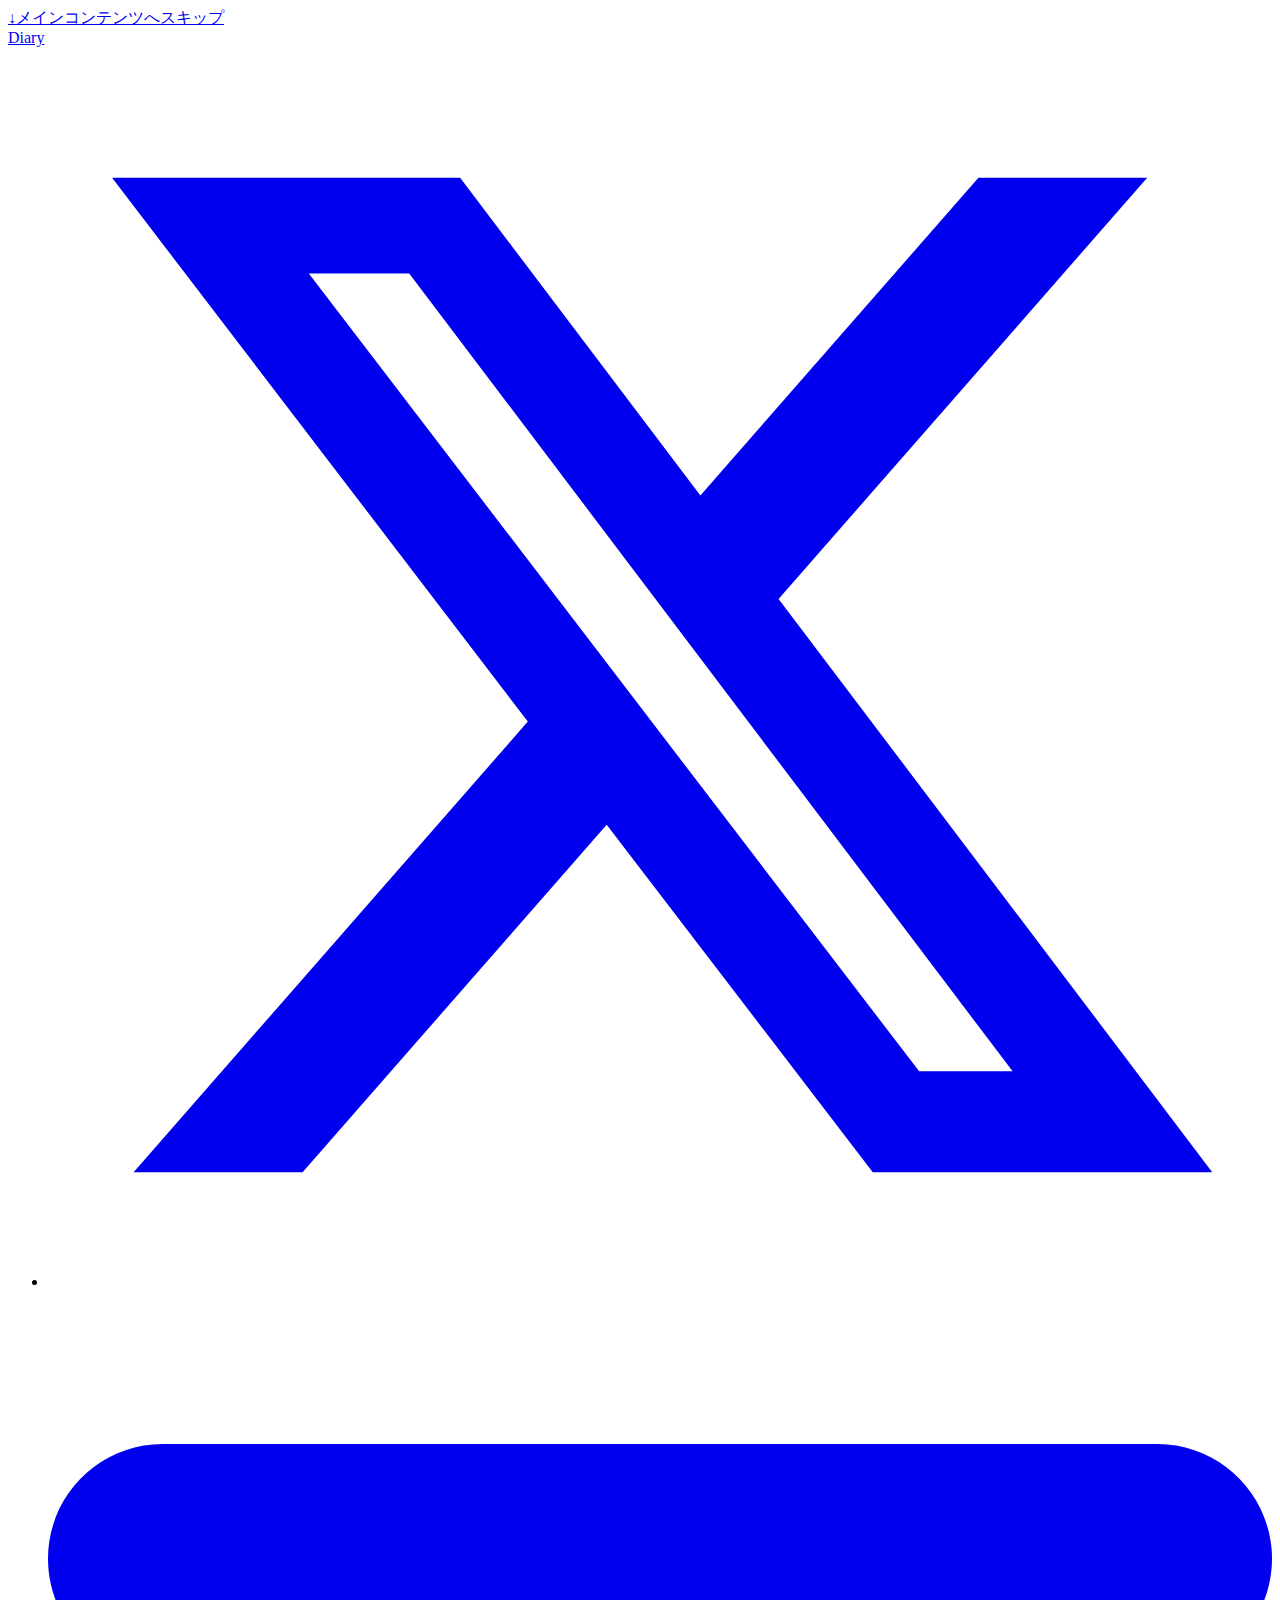
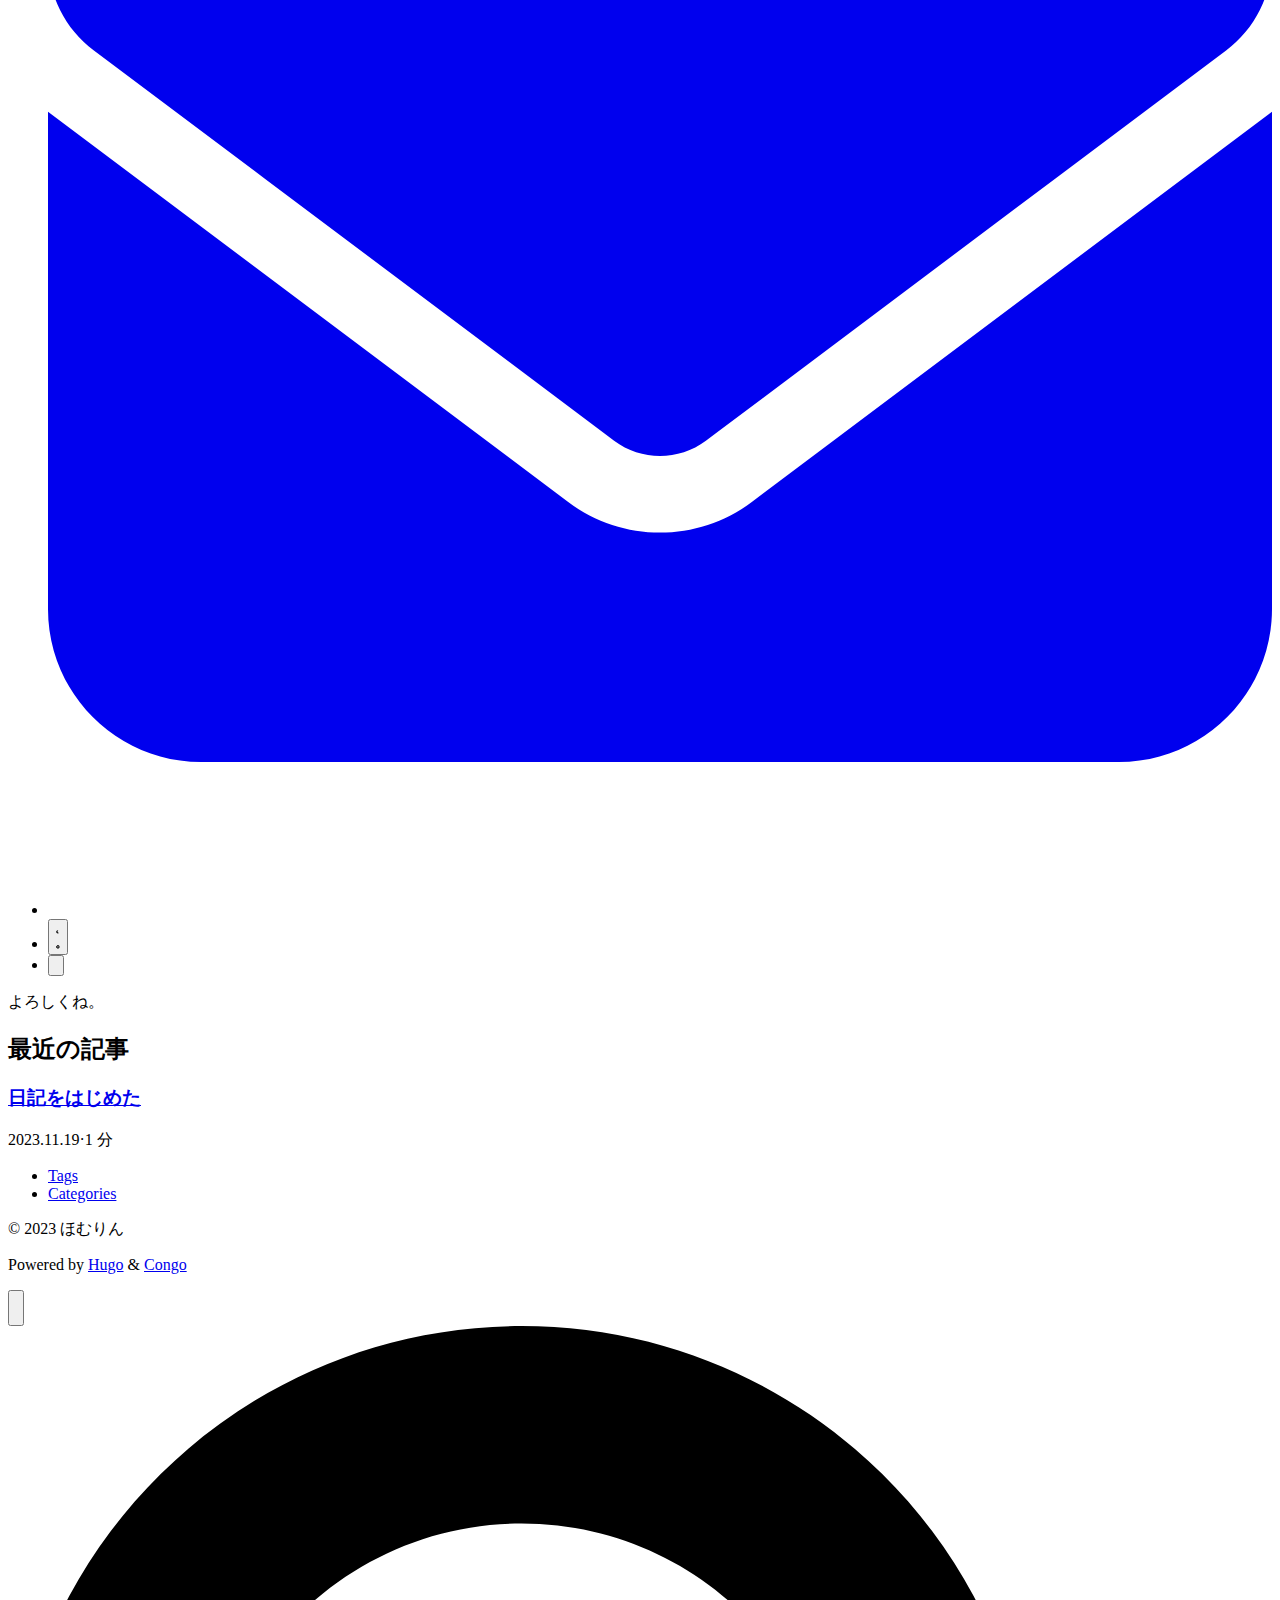
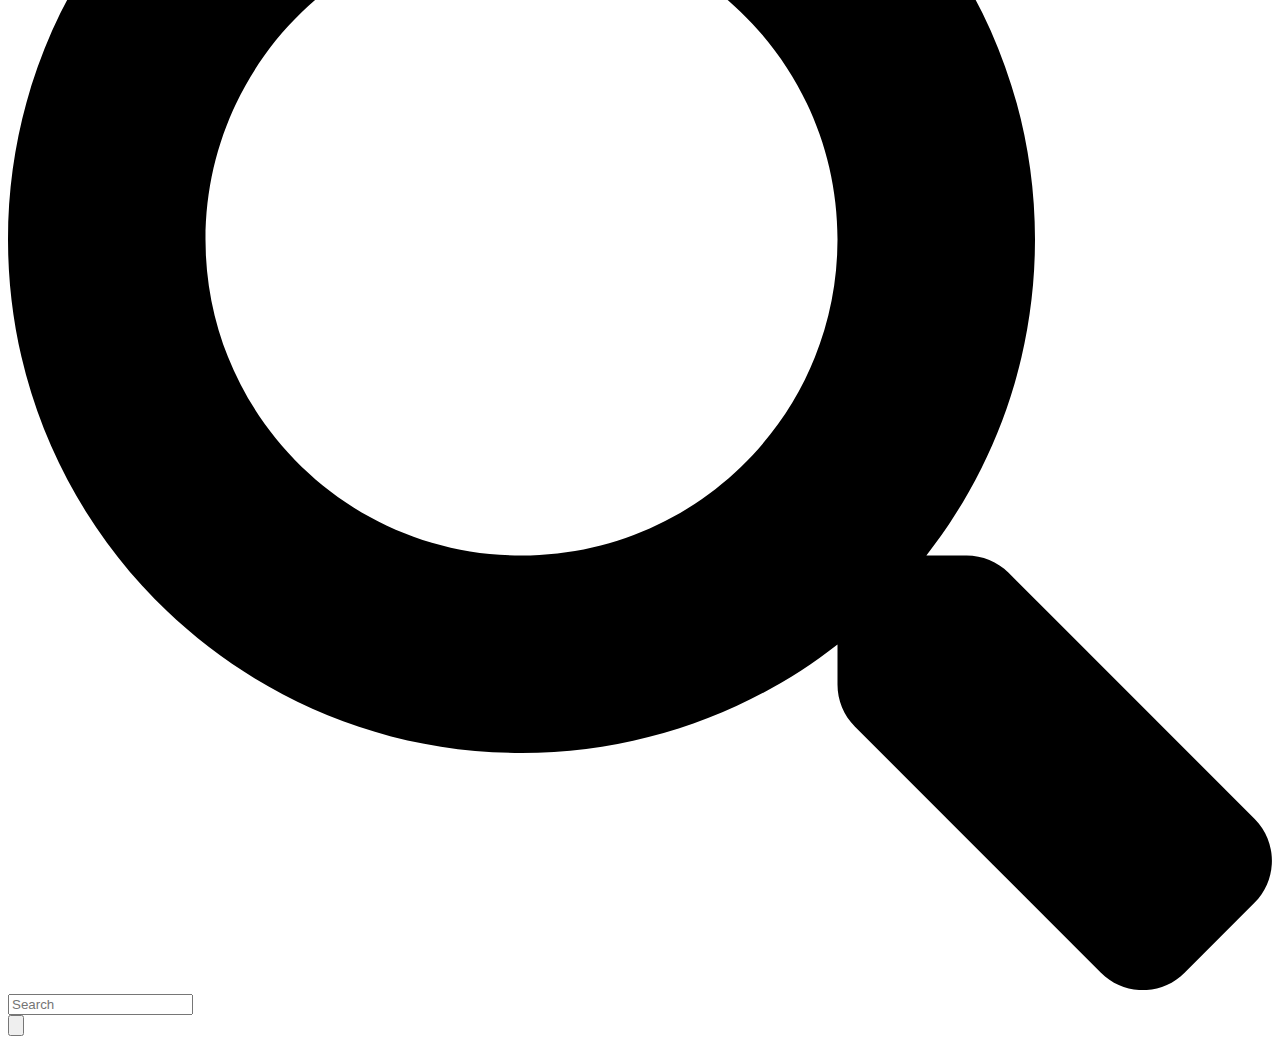
==== docs/index.html @ 69247947 "update author links" ====
<!DOCTYPE html>
<html
  lang="ja"
  dir="ltr"
  class="scroll-smooth"
  data-default-appearance="light"
  data-auto-appearance="true"
><head>
	<meta name="generator" content="Hugo 0.120.4">
  <meta charset="utf-8" />
  <meta name="viewport" content="width=device-width, initial-scale=1.0" />
  <meta name="theme-color" content="rgb(255,255,255)" />
  
  <title>Diary</title>
    <meta name="title" content="Diary" />
  
  
  
  
  
  <script
    type="text/javascript"
    src="/js/appearance.min.022d0ebc3b46a335eb1c7ef79b7f2de143d7cd5156d433638592ef1ce5f8554e.js"
    integrity="sha256-Ai0OvDtGozXrHH73m38t4UPXzVFW1DNjhZLvHOX4VU4="
  ></script>
  
  
  
  
  
  
  
  
  <link
    type="text/css"
    rel="stylesheet"
    href="/css/main.bundle.min.0c0678e4d18104a086cda8d59f40f323ef2ad777751844891d467bbf9f60a9da.css"
    integrity="sha256-DAZ45NGBBKCGzajVn0DzI&#43;8q13d1GESJHUZ7v59gqdo="
  />
  
    
    
    
  
  
  
  
    
    <script
      defer
      type="text/javascript"
      id="script-bundle"
      src="/js/main.bundle.min.584bbad802c9a2b9301e29557fa688dc72062b2386b655a7a19c02c3a1d36248.js"
      integrity="sha256-WEu62ALJorkwHilVf6aI3HIGKyOGtlWnoZwCw6HTYkg="
      data-copy="コピー"
      data-copied="コピーしました"
    ></script>
  
  
  <meta
    name="description"
    content="
      
        My awesome website
      
    "
  />
  
  
  
  <link rel="canonical" href="https://diary.t98.info/" />
  <link rel="alternate" type="application/rss+xml" href="/index.xml" title="Diary" />
  <link rel="alternate" type="application/json" href="/index.json" title="Diary" />
  
  
    <link rel="apple-touch-icon" sizes="180x180" href="/apple-touch-icon.png" />
    <link rel="icon" type="image/png" sizes="32x32" href="/favicon-32x32.png" />
    <link rel="icon" type="image/png" sizes="16x16" href="/favicon-16x16.png" />
    <link rel="manifest" href="/site.webmanifest" />
  
  
  
  
  
  
  
  <meta property="og:title" content="" />
<meta property="og:description" content="My awesome website" />
<meta property="og:type" content="website" />
<meta property="og:url" content="https://diary.t98.info/" />


  <meta name="twitter:card" content="summary"/>
<meta name="twitter:title" content=""/>
<meta name="twitter:description" content="My awesome website"/>

  
  <script type="application/ld+json">
  {
    "@context": "https://schema.org",
    "@type": "WebSite",
    "@id": "https:\/\/diary.t98.info\/",
    "name": "Diary",
    "description": "My awesome website",
    "inLanguage": "ja",
    "url": "https:\/\/diary.t98.info\/",
    
    "publisher" : {
      "@type": "Person",
      "name": "ほむりん"
    }
  }
  </script>


  
  <meta name="author" content="ほむりん" />
  
    
      <link href="https://amzn.to/49LKMXF" rel="me" />
    
      <link href="https://instagram.com/98tml" rel="me" />
    
      <link href="https://x.com/98tml" rel="me" />
    
      <link href="https://www.youtube.com/@98tml" rel="me" />
    
  
  
  






  
  
  
  
  

  
  
</head>
<body
    class="flex flex-col h-screen px-6 m-auto text-lg leading-7 max-w-7xl bg-neutral text-neutral-900 dark:bg-neutral-800 dark:text-neutral sm:px-14 md:px-24 lg:px-32"
  >
    <div id="the-top" class="absolute flex self-center">
      <a
        class="px-3 py-1 text-sm -translate-y-8 rounded-b-lg bg-primary-200 focus:translate-y-0 dark:bg-neutral-600"
        href="#main-content"
        ><span class="font-bold pe-2 text-primary-600 dark:text-primary-400">&darr;</span
        >メインコンテンツへスキップ</a
      >
    </div>
    
    
      <header class="py-6 font-semibold text-neutral-900 dark:text-neutral print:hidden sm:py-10">
  <nav class="flex items-start justify-between sm:items-center">
    
    <div class="flex flex-row items-center">
      
  <a
    class="decoration-primary-500 hover:underline hover:decoration-2 hover:underline-offset-2"
    rel="me"
    href="/"
    >Diary</a
  >

    </div>
    
    
      <ul class="flex flex-col list-none text-end sm:flex-row">
        
          
            
            <li class="group mb-1 sm:mb-0 sm:me-7 sm:last:me-0.5">
              
                <a
                  href="https://x.com/98tml"
                  title=""
                  target="_blank"
                  >
                    <span
                      class="transition-colors group-dark:hover:text-primary-400 group-hover:text-primary-600"
                    ><span class="relative inline-block align-text-bottom px-1 icon"><svg xmlns="http://www.w3.org/2000/svg" viewBox="0 0 512 512"><path fill="currentColor" d="M389.2 48h70.6L305.6 224.2 487 464H345L233.7 318.6 106.5 464H35.8L200.7 275.5 26.8 48H172.4L272.9 180.9 389.2 48zM364.4 421.8h39.1L151.1 88h-42L364.4 421.8z"/></svg>
</span></span></a
                >
              
            </li>
          
            
            <li class="group mb-1 sm:mb-0 sm:me-7 sm:last:me-0.5">
              
                <a
                  href="https://t98.info/contact/"
                  title=""
                  target="_blank"
                  >
                    <span
                      class="transition-colors group-dark:hover:text-primary-400 group-hover:text-primary-600"
                    ><span class="relative inline-block align-text-bottom px-1 icon"><svg xmlns="http://www.w3.org/2000/svg" viewBox="0 0 512 512"><!--! Font Awesome Pro 6.4.2 by @fontawesome - https://fontawesome.com License - https://fontawesome.com/license (Commercial License) Copyright 2023 Fonticons, Inc. --><path fill="currentColor" d="M48 64C21.5 64 0 85.5 0 112c0 15.1 7.1 29.3 19.2 38.4L236.8 313.6c11.4 8.5 27 8.5 38.4 0L492.8 150.4c12.1-9.1 19.2-23.3 19.2-38.4c0-26.5-21.5-48-48-48H48zM0 176V384c0 35.3 28.7 64 64 64H448c35.3 0 64-28.7 64-64V176L294.4 339.2c-22.8 17.1-54 17.1-76.8 0L0 176z"/></svg></span></span></a
                >
              
            </li>
          
            
            <li class="group mb-1 sm:mb-0 sm:me-7 sm:last:me-0.5">
              
                
                <button
                  id="appearance-switcher-1"
                  type="button"
                  aria-label="appearance switcher"
                >
                  <span
                    class="inline transition-colors group-dark:hover:text-primary-400 group-hover:text-primary-600 dark:hidden"
                    title="ダークモードへ切り替え"
                  >
                    <span class="relative inline-block align-text-bottom px-1 icon"><svg xmlns="http://www.w3.org/2000/svg" viewBox="0 0 512 512"><path fill="currentColor" d="M32 256c0-123.8 100.3-224 223.8-224c11.36 0 29.7 1.668 40.9 3.746c9.616 1.777 11.75 14.63 3.279 19.44C245 86.5 211.2 144.6 211.2 207.8c0 109.7 99.71 193 208.3 172.3c9.561-1.805 16.28 9.324 10.11 16.95C387.9 448.6 324.8 480 255.8 480C132.1 480 32 379.6 32 256z"/></svg>
</span><span
                        class="decoration-primary-500 group-hover:underline group-hover:decoration-2 group-hover:underline-offset-2"
                        ></span
                      >
                    
                  </span>
                  <span
                    class="hidden transition-colors group-dark:hover:text-primary-400 group-hover:text-primary-600 dark:inline"
                    title="ライトモードへ切り替え"
                  >
                    
                      <span class="relative inline-block align-text-bottom px-1 icon"><svg xmlns="http://www.w3.org/2000/svg" viewBox="0 0 512 512"><path fill="currentColor" d="M256 159.1c-53.02 0-95.1 42.98-95.1 95.1S202.1 351.1 256 351.1s95.1-42.98 95.1-95.1S309 159.1 256 159.1zM509.3 347L446.1 255.1l63.15-91.01c6.332-9.125 1.104-21.74-9.826-23.72l-109-19.7l-19.7-109c-1.975-10.93-14.59-16.16-23.72-9.824L256 65.89L164.1 2.736c-9.125-6.332-21.74-1.107-23.72 9.824L121.6 121.6L12.56 141.3C1.633 143.2-3.596 155.9 2.736 164.1L65.89 256l-63.15 91.01c-6.332 9.125-1.105 21.74 9.824 23.72l109 19.7l19.7 109c1.975 10.93 14.59 16.16 23.72 9.824L256 446.1l91.01 63.15c9.127 6.334 21.75 1.107 23.72-9.822l19.7-109l109-19.7C510.4 368.8 515.6 356.1 509.3 347zM256 383.1c-70.69 0-127.1-57.31-127.1-127.1c0-70.69 57.31-127.1 127.1-127.1s127.1 57.3 127.1 127.1C383.1 326.7 326.7 383.1 256 383.1z"/></svg>
</span>
                    
                    
                      <span
                        class="decoration-primary-500 group-hover:underline group-hover:decoration-2 group-hover:underline-offset-2"
                        ></span
                      >
                    
                  </span>
                </button>
              
            </li>
          
            
            <li class="group mb-1 sm:mb-0 sm:me-7 sm:last:me-0.5">
              
                
                
                  <button
                    id="search-button-1"
                    title="検索 (/)"
                  >
                    
                      <span
                        class="transition-colors group-dark:hover:text-primary-400 group-hover:text-primary-600"
                      ><span class="relative inline-block align-text-bottom px-1 icon"><svg aria-hidden="true" focusable="false" data-prefix="fas" data-icon="search" class="svg-inline--fa fa-search fa-w-16" role="img" xmlns="http://www.w3.org/2000/svg" viewBox="0 0 512 512"><path fill="currentColor" d="M505 442.7L405.3 343c-4.5-4.5-10.6-7-17-7H372c27.6-35.3 44-79.7 44-128C416 93.1 322.9 0 208 0S0 93.1 0 208s93.1 208 208 208c48.3 0 92.7-16.4 128-44v16.3c0 6.4 2.5 12.5 7 17l99.7 99.7c9.4 9.4 24.6 9.4 33.9 0l28.3-28.3c9.4-9.4 9.4-24.6.1-34zM208 336c-70.7 0-128-57.2-128-128 0-70.7 57.2-128 128-128 70.7 0 128 57.2 128 128 0 70.7-57.2 128-128 128z"/></svg>
</span></span><span
                        class="decoration-primary-500 group-hover:underline group-hover:decoration-2 group-hover:underline-offset-2"
                        ></span
                      >
                    
                  </button>
                
              
            </li>
          
          
        
      </ul>
    
  </nav>
</header>

    
    <div class="relative flex flex-col grow">
      <main id="main-content" class="grow">
        
  
  
    <article class="max-w-full prose dark:prose-invert">
  
  <section><p>よろしくね。</p>
</section>
</article>
<section>
  
  <h2 class="mt-8 text-2xl font-extrabold">最近の記事</h2>
  
    <article class="mt-6 flex max-w-prose flex-row">
  <div>
    <h3 class="flex items-center text-xl font-semibold">
      
        <a
          class="text-neutral-800 decoration-primary-500 hover:underline hover:underline-offset-2 dark:text-neutral"
          href="/posts/2023/11/1901/"
          >日記をはじめた</a
        >
      
      
      
    </h3>
    <div class="text-sm text-neutral-500 dark:text-neutral-400">
      







  

  
  
    
  

  

  

  
    
  

  


  <div class="flex flex-row flex-wrap items-center">
    
    
      <time datetime="2023-11-19 02:21:37 &#43;0900 JST">2023.11.19</time><span class="px-2 text-primary-500">&middot;</span><span title="読むのに必要な時間">1 分</span>
    

    
    
  </div>

  
  


    </div>
    
      <div class="prose py-1 dark:prose-invert">
        
      </div>
    
  </div>
</article>

  


</section>

  

        
      </main><footer class="py-10 print:hidden">
  
  
    <nav class="pb-4 text-base font-medium text-neutral-500 dark:text-neutral-400">
      <ul class="flex flex-col list-none sm:flex-row">
        
          
          <li class="mb-1 group text-end sm:mb-0 sm:me-7 sm:last:me-0">
            
              <a
                href="/tags/"
                title="Tags"
                
                ><span
                    class="decoration-primary-500 group-hover:underline group-hover:decoration-2 group-hover:underline-offset-2"
                    >Tags</span
                  >
                </a
              >
            
          </li>
        
          
          <li class="mb-1 group text-end sm:mb-0 sm:me-7 sm:last:me-0">
            
              <a
                href="/categories/"
                title="Categories"
                
                ><span
                    class="decoration-primary-500 group-hover:underline group-hover:decoration-2 group-hover:underline-offset-2"
                    >Categories</span
                  >
                </a
              >
            
          </li>
        
      </ul>
    </nav>
  
  <div class="flex items-center justify-between">
    <div>
      
      
        <p class="text-sm text-neutral-500 dark:text-neutral-400">
            &copy;
            2023
            ほむりん
        </p>
      
      
      
        <p class="text-xs text-neutral-500 dark:text-neutral-400">
          
          
          Powered by <a class="hover:underline hover:decoration-primary-400 hover:text-primary-500"
            href="https://gohugo.io/" target="_blank" rel="noopener noreferrer">Hugo</a> &amp; <a class="hover:underline hover:decoration-primary-400 hover:text-primary-500" href="https://github.com/jpanther/congo" target="_blank" rel="noopener noreferrer">Congo</a>
        </p>
      
    </div>
    <div class="flex flex-row items-center">
      
      
      
      
        <div
          class="me-14 cursor-pointer text-sm text-neutral-700 hover:text-primary-600 dark:text-neutral dark:hover:text-primary-400"
        >
          <button id="appearance-switcher-0" type="button" aria-label="appearance switcher">
            <div
              class="flex items-center justify-center w-12 h-12 dark:hidden"
              title="ダークモードへ切り替え"
            >
              <span class="relative inline-block align-text-bottom px-1 icon"><svg xmlns="http://www.w3.org/2000/svg" viewBox="0 0 512 512"><path fill="currentColor" d="M32 256c0-123.8 100.3-224 223.8-224c11.36 0 29.7 1.668 40.9 3.746c9.616 1.777 11.75 14.63 3.279 19.44C245 86.5 211.2 144.6 211.2 207.8c0 109.7 99.71 193 208.3 172.3c9.561-1.805 16.28 9.324 10.11 16.95C387.9 448.6 324.8 480 255.8 480C132.1 480 32 379.6 32 256z"/></svg>
</span>
            </div>
            <div
              class="items-center justify-center hidden w-12 h-12 dark:flex"
              title="ライトモードへ切り替え"
            >
              <span class="relative inline-block align-text-bottom px-1 icon"><svg xmlns="http://www.w3.org/2000/svg" viewBox="0 0 512 512"><path fill="currentColor" d="M256 159.1c-53.02 0-95.1 42.98-95.1 95.1S202.1 351.1 256 351.1s95.1-42.98 95.1-95.1S309 159.1 256 159.1zM509.3 347L446.1 255.1l63.15-91.01c6.332-9.125 1.104-21.74-9.826-23.72l-109-19.7l-19.7-109c-1.975-10.93-14.59-16.16-23.72-9.824L256 65.89L164.1 2.736c-9.125-6.332-21.74-1.107-23.72 9.824L121.6 121.6L12.56 141.3C1.633 143.2-3.596 155.9 2.736 164.1L65.89 256l-63.15 91.01c-6.332 9.125-1.105 21.74 9.824 23.72l109 19.7l19.7 109c1.975 10.93 14.59 16.16 23.72 9.824L256 446.1l91.01 63.15c9.127 6.334 21.75 1.107 23.72-9.822l19.7-109l109-19.7C510.4 368.8 515.6 356.1 509.3 347zM256 383.1c-70.69 0-127.1-57.31-127.1-127.1c0-70.69 57.31-127.1 127.1-127.1s127.1 57.3 127.1 127.1C383.1 326.7 326.7 383.1 256 383.1z"/></svg>
</span>
            </div>
          </button>
        </div>
      
    </div>
  </div>
  
  
</footer>
<div
  id="search-wrapper"
  class="invisible fixed inset-0 z-50 flex h-screen w-screen cursor-default flex-col bg-neutral-500/50 p-4 backdrop-blur-sm dark:bg-neutral-900/50 sm:p-6 md:p-[10vh] lg:p-[12vh]"
  data-url="https://diary.t98.info/"
>
  <div
    id="search-modal"
    class="flex flex-col w-full max-w-3xl min-h-0 mx-auto border rounded-md shadow-lg top-20 border-neutral-200 bg-neutral dark:border-neutral-700 dark:bg-neutral-800"
  >
    <header class="relative z-10 flex items-center justify-between flex-none px-2">
      <form class="flex items-center flex-auto min-w-0">
        <div class="flex items-center justify-center w-8 h-8 text-neutral-400">
          <span class="relative inline-block align-text-bottom px-1 icon"><svg aria-hidden="true" focusable="false" data-prefix="fas" data-icon="search" class="svg-inline--fa fa-search fa-w-16" role="img" xmlns="http://www.w3.org/2000/svg" viewBox="0 0 512 512"><path fill="currentColor" d="M505 442.7L405.3 343c-4.5-4.5-10.6-7-17-7H372c27.6-35.3 44-79.7 44-128C416 93.1 322.9 0 208 0S0 93.1 0 208s93.1 208 208 208c48.3 0 92.7-16.4 128-44v16.3c0 6.4 2.5 12.5 7 17l99.7 99.7c9.4 9.4 24.6 9.4 33.9 0l28.3-28.3c9.4-9.4 9.4-24.6.1-34zM208 336c-70.7 0-128-57.2-128-128 0-70.7 57.2-128 128-128 70.7 0 128 57.2 128 128 0 70.7-57.2 128-128 128z"/></svg>
</span>
        </div>
        <input
          type="search"
          id="search-query"
          class="flex flex-auto h-12 mx-1 bg-transparent appearance-none focus:outline-dotted focus:outline-2 focus:outline-transparent"
          placeholder="Search"
          tabindex="0"
        />
      </form>
      <button
        id="close-search-button"
        class="flex items-center justify-center w-8 h-8 text-neutral-700 hover:text-primary-600 dark:text-neutral dark:hover:text-primary-400"
        title="閉じる (Esc)"
      >
        <span class="relative inline-block align-text-bottom px-1 icon"><svg xmlns="http://www.w3.org/2000/svg" viewBox="0 0 320 512"><path fill="currentColor" d="M310.6 361.4c12.5 12.5 12.5 32.75 0 45.25C304.4 412.9 296.2 416 288 416s-16.38-3.125-22.62-9.375L160 301.3L54.63 406.6C48.38 412.9 40.19 416 32 416S15.63 412.9 9.375 406.6c-12.5-12.5-12.5-32.75 0-45.25l105.4-105.4L9.375 150.6c-12.5-12.5-12.5-32.75 0-45.25s32.75-12.5 45.25 0L160 210.8l105.4-105.4c12.5-12.5 32.75-12.5 45.25 0s12.5 32.75 0 45.25l-105.4 105.4L310.6 361.4z"/></svg>
</span>
      </button>
    </header>
    <section class="flex-auto px-2 overflow-auto">
      <ul id="search-results">
        
      </ul>
    </section>
  </div>
</div>

    </div>
  </body>
</html>
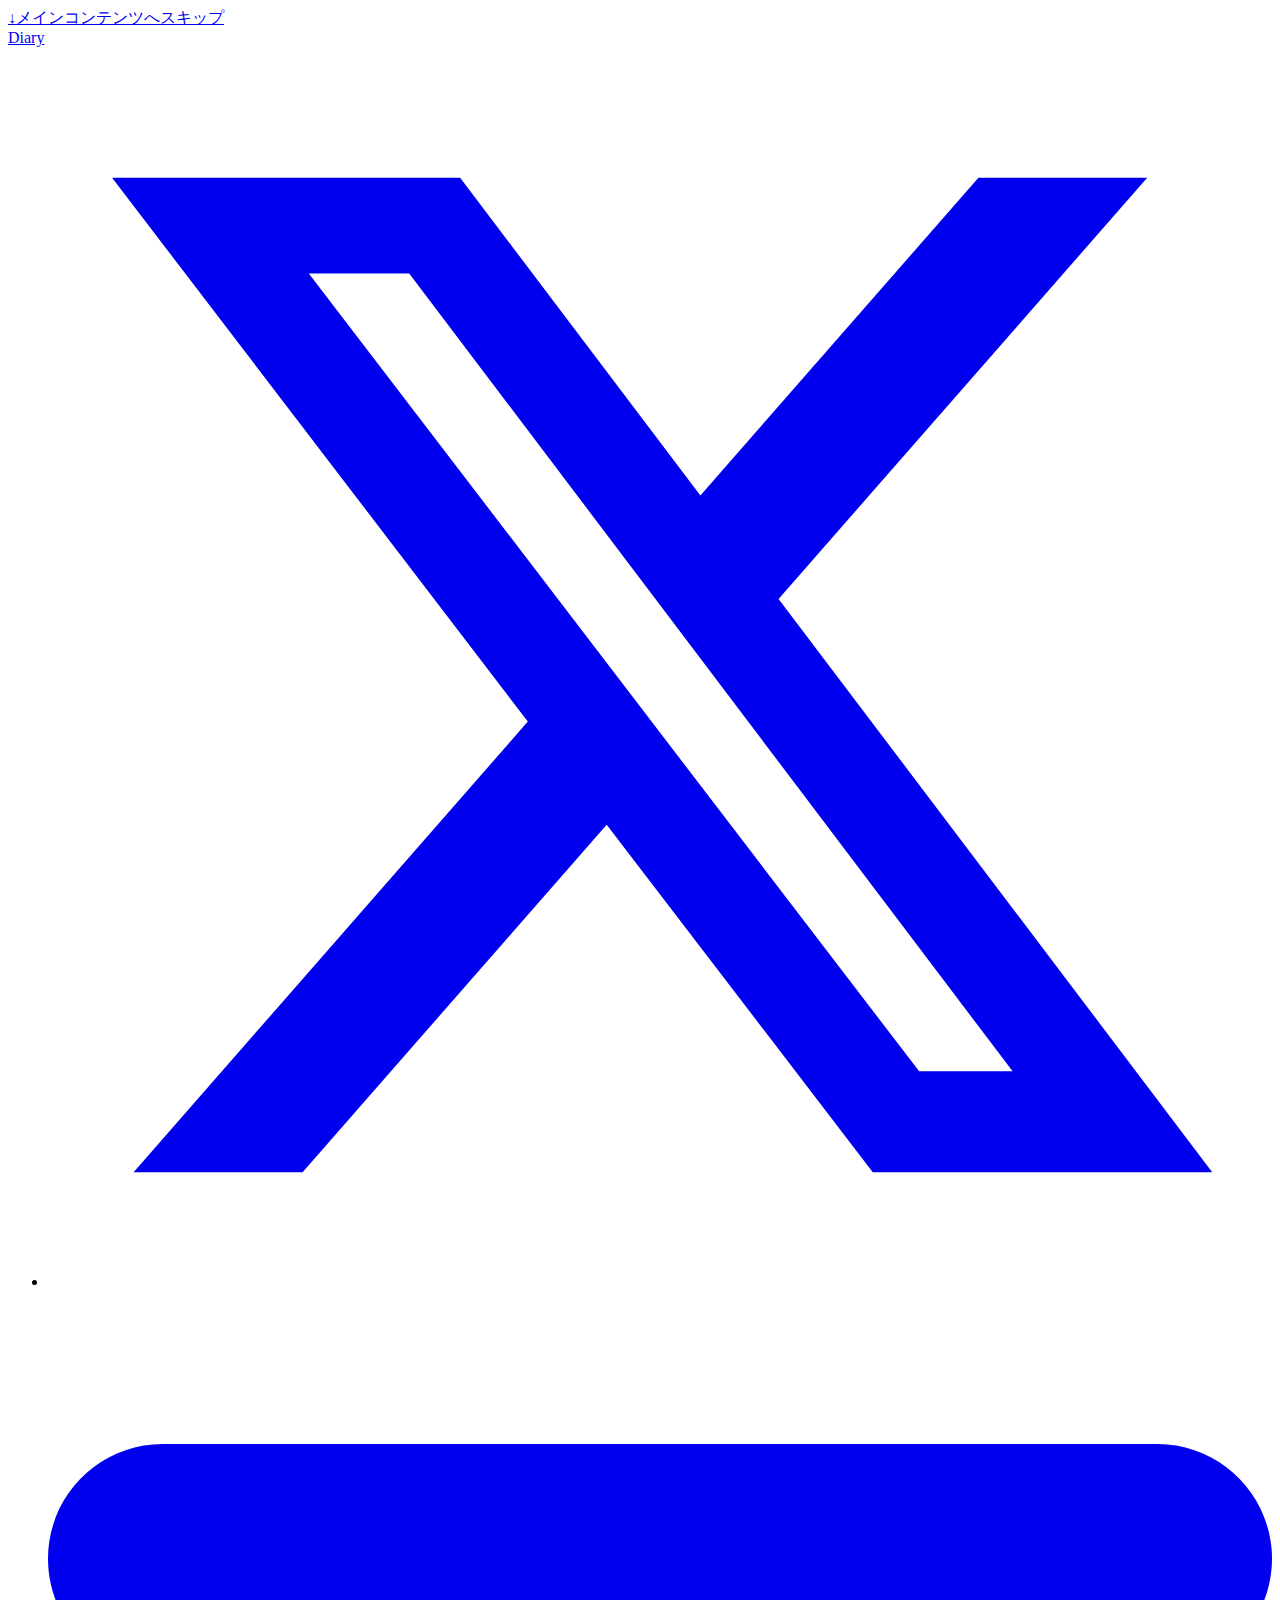
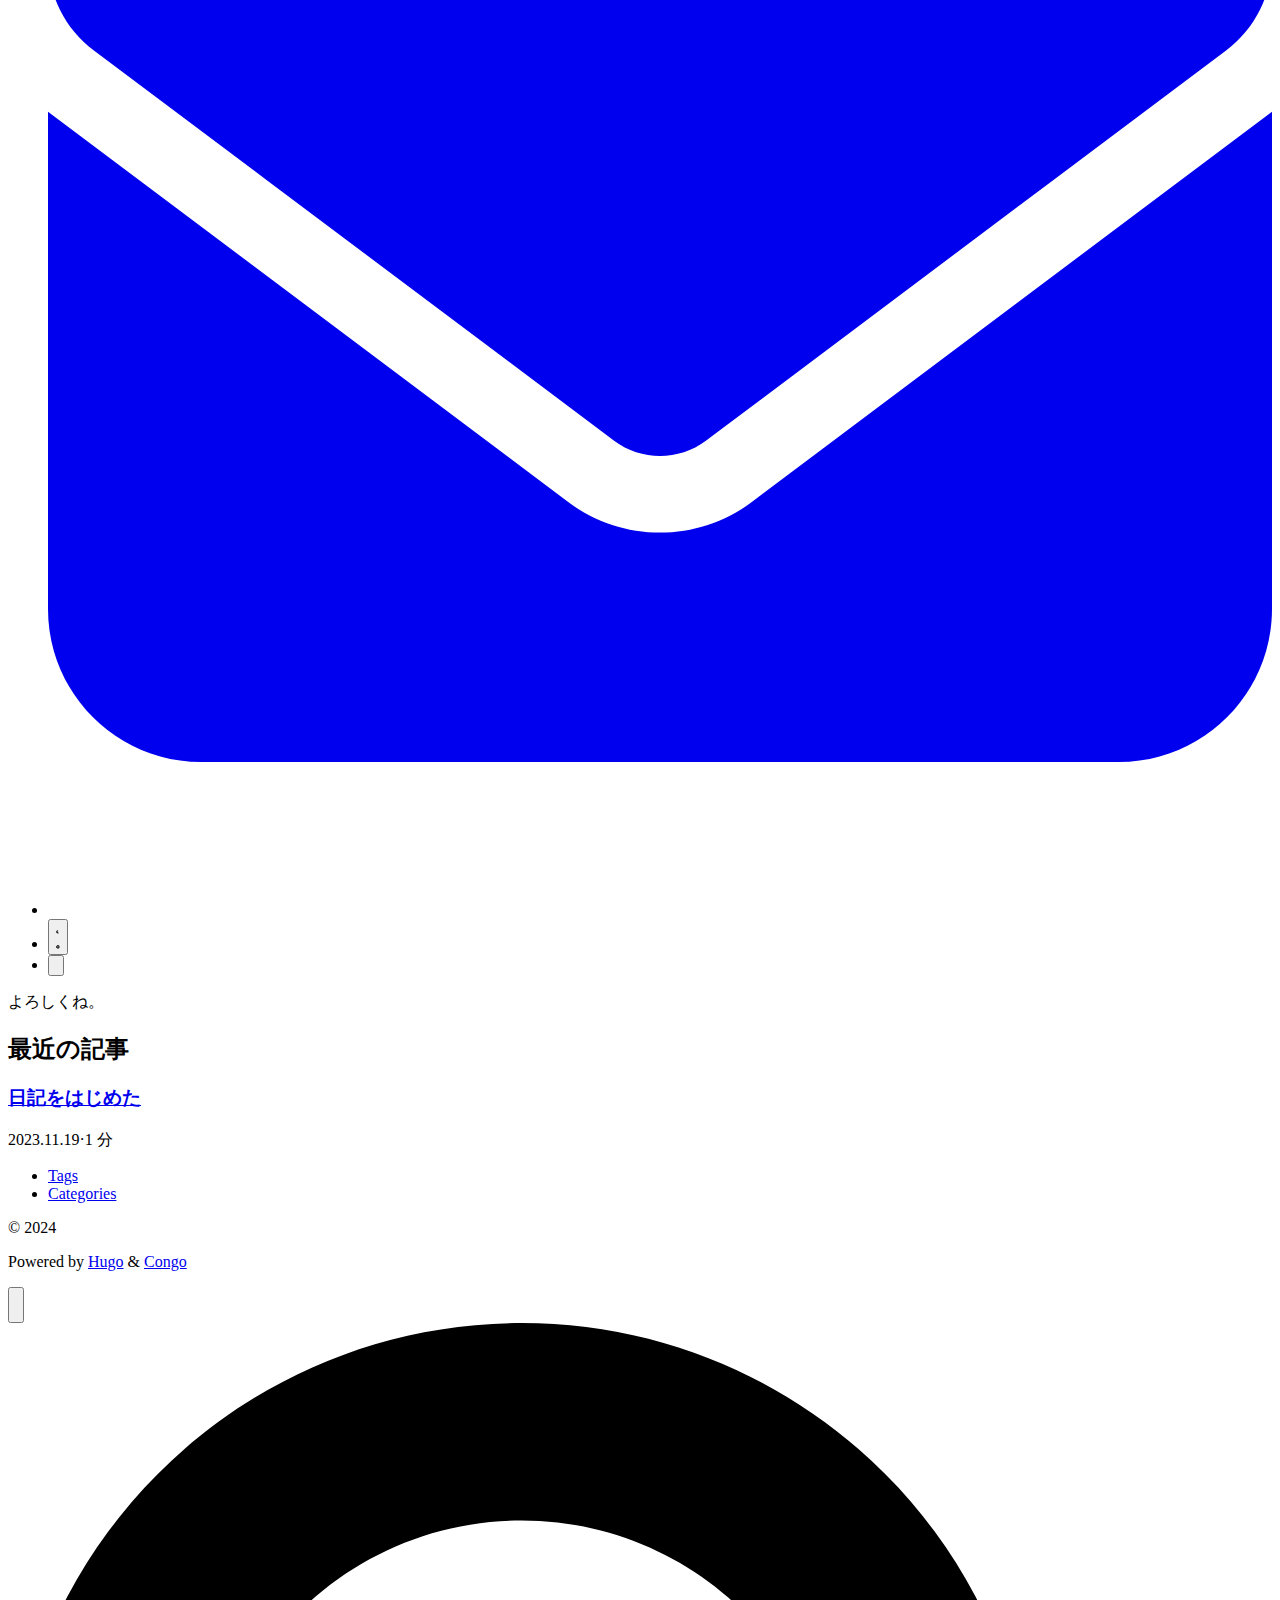
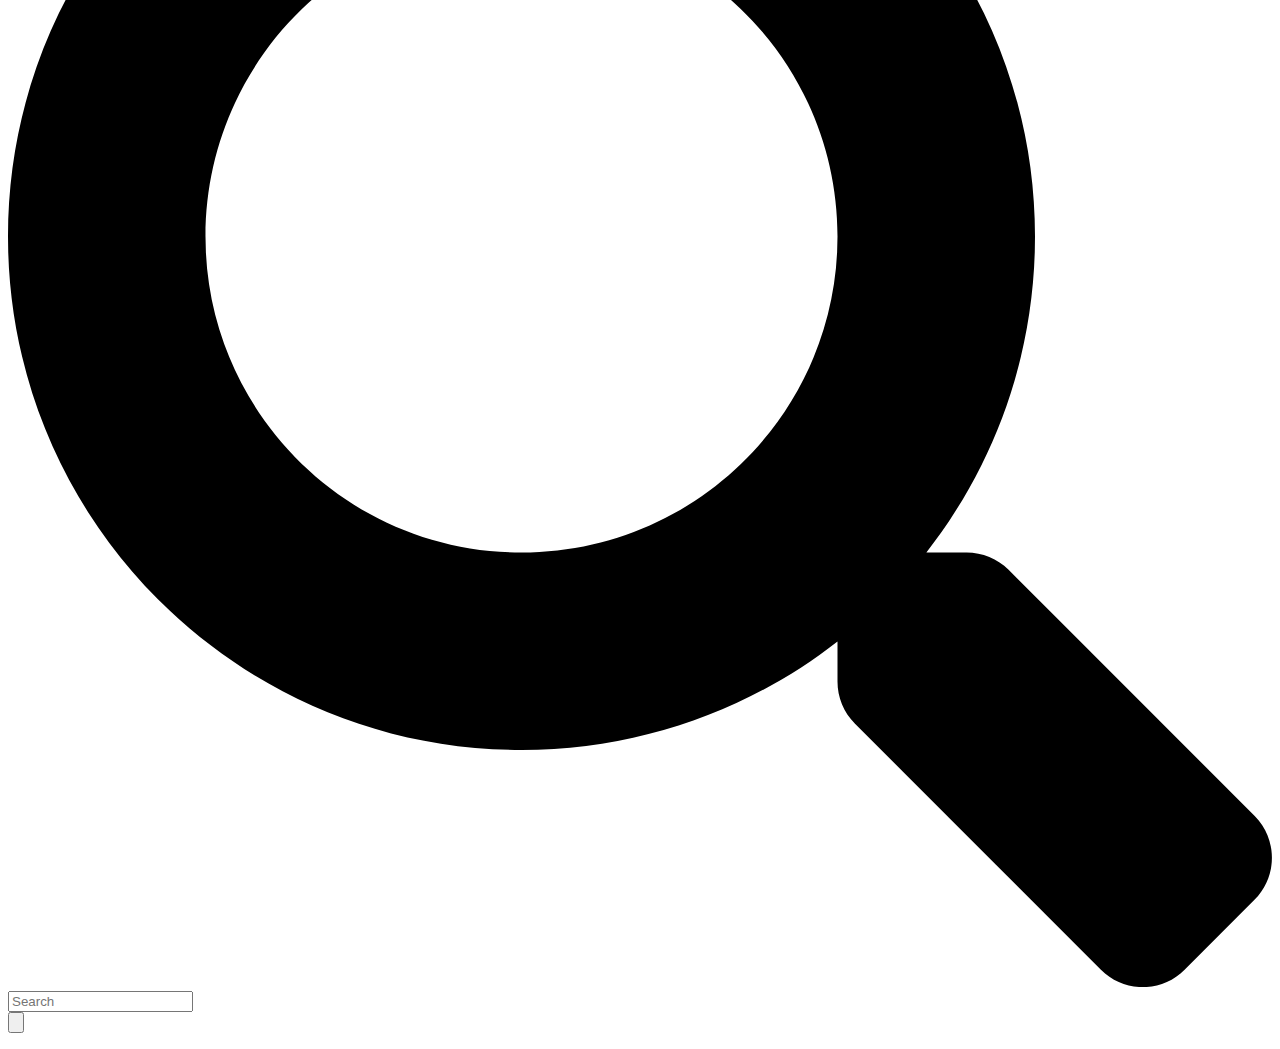
==== commit ae790c2b: "Hugo 0.126.0" ====
--- a/docs/index.html
+++ b/docs/index.html
@@ -2,9 +2,12 @@
 
 
 
-
-
-<!DOCTYPE html>
+  
+
+
+
+
+<!doctype html>
 <html
   lang="ja"
   dir="ltr"
@@ -12,7 +15,7 @@
   data-default-appearance="light"
   data-auto-appearance="true"
 ><head>
-	<meta name="generator" content="Hugo 0.120.4">
+	<meta name="generator" content="Hugo 0.126.0">
   <meta charset="utf-8" />
   <meta name="viewport" content="width=device-width, initial-scale=1.0" />
   <meta name="theme-color" content="rgb(255,255,255)" />
@@ -26,8 +29,8 @@
   
   <script
     type="text/javascript"
-    src="/js/appearance.min.022d0ebc3b46a335eb1c7ef79b7f2de143d7cd5156d433638592ef1ce5f8554e.js"
-    integrity="sha256-Ai0OvDtGozXrHH73m38t4UPXzVFW1DNjhZLvHOX4VU4="
+    src="/js/appearance.min.74ad8406faea02f3e186ba5126249aaeed9073629e04b05037b903396b188724.js"
+    integrity="sha256-dK2EBvrqAvPhhrpRJiSaru2Qc2KeBLBQN7kDOWsYhyQ="
   ></script>
   
   
@@ -40,13 +43,15 @@
   <link
     type="text/css"
     rel="stylesheet"
-    href="/css/main.bundle.min.0c0678e4d18104a086cda8d59f40f323ef2ad777751844891d467bbf9f60a9da.css"
-    integrity="sha256-DAZ45NGBBKCGzajVn0DzI&#43;8q13d1GESJHUZ7v59gqdo="
+    href="/css/main.bundle.min.05134b0c076d1b4bbb3ca117e58cecc39cb5f77b40d6d202c5e4ecd80dea9dc8.css"
+    integrity="sha256-BRNLDAdtG0u7PKEX5Yzsw5y193tA1tICxeTs2A3qncg="
   />
   
     
     
     
+  
+  
   
   
   
@@ -56,8 +61,8 @@
       defer
       type="text/javascript"
       id="script-bundle"
-      src="/js/main.bundle.min.584bbad802c9a2b9301e29557fa688dc72062b2386b655a7a19c02c3a1d36248.js"
-      integrity="sha256-WEu62ALJorkwHilVf6aI3HIGKyOGtlWnoZwCw6HTYkg="
+      src="/js/main.bundle.min.f4243e18b1f012d4086a1c8588e367983174063418141921d1fe6f6fdbfa6eca.js"
+      integrity="sha256-9CQ&#43;GLHwEtQIahyFiONnmDF0BjQYFBkh0f5vb9v6bso="
       data-copy="コピー"
       data-copied="コピーしました"
     ></script>
@@ -90,15 +95,18 @@
   
   
   
-  <meta property="og:title" content="" />
-<meta property="og:description" content="My awesome website" />
-<meta property="og:type" content="website" />
-<meta property="og:url" content="https://diary.t98.info/" />
-
-
-  <meta name="twitter:card" content="summary"/>
-<meta name="twitter:title" content=""/>
-<meta name="twitter:description" content="My awesome website"/>
+  
+  <meta property="og:url" content="https://diary.t98.info/">
+  <meta property="og:site_name" content="Diary">
+  <meta property="og:title" content="Diary">
+  <meta property="og:description" content="My awesome website">
+  <meta property="og:locale" content="ja">
+  <meta property="og:type" content="website">
+
+  
+  <meta name="twitter:card" content="summary">
+  <meta name="twitter:title" content="Diary">
+  <meta name="twitter:description" content="My awesome website">
 
   
   <script type="application/ld+json">
@@ -113,56 +121,50 @@
     
     "publisher" : {
       "@type": "Person",
-      "name": "ほむりん"
+      "name": ""
     }
   }
   </script>
 
 
   
-  <meta name="author" content="ほむりん" />
-  
-    
-      <link href="https://amzn.to/49LKMXF" rel="me" />
-    
-      <link href="https://instagram.com/98tml" rel="me" />
-    
-      <link href="https://x.com/98tml" rel="me" />
-    
-      <link href="https://www.youtube.com/@98tml" rel="me" />
-    
-  
-  
-  
-
-
-
-
-
-
-  
-  
-  
-  
-  
+  
+  
+  
+  
+
+
+
+
+
+
+  
+  
+  
+  
+  
+  
+
+
+
 
   
   
 </head>
 <body
-    class="flex flex-col h-screen px-6 m-auto text-lg leading-7 max-w-7xl bg-neutral text-neutral-900 dark:bg-neutral-800 dark:text-neutral sm:px-14 md:px-24 lg:px-32"
+    class="m-auto flex h-screen max-w-7xl flex-col bg-neutral px-6 text-lg leading-7 text-neutral-900 sm:px-14 md:px-24 lg:px-32 dark:bg-neutral-800 dark:text-neutral"
   >
     <div id="the-top" class="absolute flex self-center">
       <a
-        class="px-3 py-1 text-sm -translate-y-8 rounded-b-lg bg-primary-200 focus:translate-y-0 dark:bg-neutral-600"
+        class="-translate-y-8 rounded-b-lg bg-primary-200 px-3 py-1 text-sm focus:translate-y-0 dark:bg-neutral-600"
         href="#main-content"
-        ><span class="font-bold pe-2 text-primary-600 dark:text-primary-400">&darr;</span
+        ><span class="pe-2 font-bold text-primary-600 dark:text-primary-400">&darr;</span
         >メインコンテンツへスキップ</a
       >
     </div>
     
     
-      <header class="py-6 font-semibold text-neutral-900 dark:text-neutral print:hidden sm:py-10">
+      <header class="py-6 font-semibold text-neutral-900 print:hidden sm:py-10 dark:text-neutral">
   <nav class="flex items-start justify-between sm:items-center">
     
     <div class="flex flex-row items-center">
@@ -177,7 +179,7 @@
     </div>
     
     
-      <ul class="flex flex-col list-none text-end sm:flex-row">
+      <ul class="flex list-none flex-col text-end sm:flex-row">
         
           
             
@@ -189,8 +191,8 @@
                   target="_blank"
                   >
                     <span
-                      class="transition-colors group-dark:hover:text-primary-400 group-hover:text-primary-600"
-                    ><span class="relative inline-block align-text-bottom px-1 icon"><svg xmlns="http://www.w3.org/2000/svg" viewBox="0 0 512 512"><path fill="currentColor" d="M389.2 48h70.6L305.6 224.2 487 464H345L233.7 318.6 106.5 464H35.8L200.7 275.5 26.8 48H172.4L272.9 180.9 389.2 48zM364.4 421.8h39.1L151.1 88h-42L364.4 421.8z"/></svg>
+                      class="group-dark:hover:text-primary-400 transition-colors group-hover:text-primary-600"
+                    ><span class="icon relative inline-block px-1 align-text-bottom"><svg xmlns="http://www.w3.org/2000/svg" viewBox="0 0 512 512"><path fill="currentColor" d="M389.2 48h70.6L305.6 224.2 487 464H345L233.7 318.6 106.5 464H35.8L200.7 275.5 26.8 48H172.4L272.9 180.9 389.2 48zM364.4 421.8h39.1L151.1 88h-42L364.4 421.8z"/></svg>
 </span></span></a
                 >
               
@@ -205,8 +207,8 @@
                   target="_blank"
                   >
                     <span
-                      class="transition-colors group-dark:hover:text-primary-400 group-hover:text-primary-600"
-                    ><span class="relative inline-block align-text-bottom px-1 icon"><svg xmlns="http://www.w3.org/2000/svg" viewBox="0 0 512 512"><!--! Font Awesome Pro 6.4.2 by @fontawesome - https://fontawesome.com License - https://fontawesome.com/license (Commercial License) Copyright 2023 Fonticons, Inc. --><path fill="currentColor" d="M48 64C21.5 64 0 85.5 0 112c0 15.1 7.1 29.3 19.2 38.4L236.8 313.6c11.4 8.5 27 8.5 38.4 0L492.8 150.4c12.1-9.1 19.2-23.3 19.2-38.4c0-26.5-21.5-48-48-48H48zM0 176V384c0 35.3 28.7 64 64 64H448c35.3 0 64-28.7 64-64V176L294.4 339.2c-22.8 17.1-54 17.1-76.8 0L0 176z"/></svg></span></span></a
+                      class="group-dark:hover:text-primary-400 transition-colors group-hover:text-primary-600"
+                    ><span class="icon relative inline-block px-1 align-text-bottom"><svg xmlns="http://www.w3.org/2000/svg" viewBox="0 0 512 512"><!--! Font Awesome Pro 6.4.2 by @fontawesome - https://fontawesome.com License - https://fontawesome.com/license (Commercial License) Copyright 2023 Fonticons, Inc. --><path fill="currentColor" d="M48 64C21.5 64 0 85.5 0 112c0 15.1 7.1 29.3 19.2 38.4L236.8 313.6c11.4 8.5 27 8.5 38.4 0L492.8 150.4c12.1-9.1 19.2-23.3 19.2-38.4c0-26.5-21.5-48-48-48H48zM0 176V384c0 35.3 28.7 64 64 64H448c35.3 0 64-28.7 64-64V176L294.4 339.2c-22.8 17.1-54 17.1-76.8 0L0 176z"/></svg></span></span></a
                 >
               
             </li>
@@ -221,10 +223,10 @@
                   aria-label="appearance switcher"
                 >
                   <span
-                    class="inline transition-colors group-dark:hover:text-primary-400 group-hover:text-primary-600 dark:hidden"
+                    class="group-dark:hover:text-primary-400 inline transition-colors group-hover:text-primary-600 dark:hidden"
                     title="ダークモードへ切り替え"
                   >
-                    <span class="relative inline-block align-text-bottom px-1 icon"><svg xmlns="http://www.w3.org/2000/svg" viewBox="0 0 512 512"><path fill="currentColor" d="M32 256c0-123.8 100.3-224 223.8-224c11.36 0 29.7 1.668 40.9 3.746c9.616 1.777 11.75 14.63 3.279 19.44C245 86.5 211.2 144.6 211.2 207.8c0 109.7 99.71 193 208.3 172.3c9.561-1.805 16.28 9.324 10.11 16.95C387.9 448.6 324.8 480 255.8 480C132.1 480 32 379.6 32 256z"/></svg>
+                    <span class="icon relative inline-block px-1 align-text-bottom"><svg xmlns="http://www.w3.org/2000/svg" viewBox="0 0 512 512"><path fill="currentColor" d="M32 256c0-123.8 100.3-224 223.8-224c11.36 0 29.7 1.668 40.9 3.746c9.616 1.777 11.75 14.63 3.279 19.44C245 86.5 211.2 144.6 211.2 207.8c0 109.7 99.71 193 208.3 172.3c9.561-1.805 16.28 9.324 10.11 16.95C387.9 448.6 324.8 480 255.8 480C132.1 480 32 379.6 32 256z"/></svg>
 </span><span
                         class="decoration-primary-500 group-hover:underline group-hover:decoration-2 group-hover:underline-offset-2"
                         ></span
@@ -232,11 +234,11 @@
                     
                   </span>
                   <span
-                    class="hidden transition-colors group-dark:hover:text-primary-400 group-hover:text-primary-600 dark:inline"
+                    class="group-dark:hover:text-primary-400 hidden transition-colors group-hover:text-primary-600 dark:inline"
                     title="ライトモードへ切り替え"
                   >
                     
-                      <span class="relative inline-block align-text-bottom px-1 icon"><svg xmlns="http://www.w3.org/2000/svg" viewBox="0 0 512 512"><path fill="currentColor" d="M256 159.1c-53.02 0-95.1 42.98-95.1 95.1S202.1 351.1 256 351.1s95.1-42.98 95.1-95.1S309 159.1 256 159.1zM509.3 347L446.1 255.1l63.15-91.01c6.332-9.125 1.104-21.74-9.826-23.72l-109-19.7l-19.7-109c-1.975-10.93-14.59-16.16-23.72-9.824L256 65.89L164.1 2.736c-9.125-6.332-21.74-1.107-23.72 9.824L121.6 121.6L12.56 141.3C1.633 143.2-3.596 155.9 2.736 164.1L65.89 256l-63.15 91.01c-6.332 9.125-1.105 21.74 9.824 23.72l109 19.7l19.7 109c1.975 10.93 14.59 16.16 23.72 9.824L256 446.1l91.01 63.15c9.127 6.334 21.75 1.107 23.72-9.822l19.7-109l109-19.7C510.4 368.8 515.6 356.1 509.3 347zM256 383.1c-70.69 0-127.1-57.31-127.1-127.1c0-70.69 57.31-127.1 127.1-127.1s127.1 57.3 127.1 127.1C383.1 326.7 326.7 383.1 256 383.1z"/></svg>
+                      <span class="icon relative inline-block px-1 align-text-bottom"><svg xmlns="http://www.w3.org/2000/svg" viewBox="0 0 512 512"><path fill="currentColor" d="M256 159.1c-53.02 0-95.1 42.98-95.1 95.1S202.1 351.1 256 351.1s95.1-42.98 95.1-95.1S309 159.1 256 159.1zM509.3 347L446.1 255.1l63.15-91.01c6.332-9.125 1.104-21.74-9.826-23.72l-109-19.7l-19.7-109c-1.975-10.93-14.59-16.16-23.72-9.824L256 65.89L164.1 2.736c-9.125-6.332-21.74-1.107-23.72 9.824L121.6 121.6L12.56 141.3C1.633 143.2-3.596 155.9 2.736 164.1L65.89 256l-63.15 91.01c-6.332 9.125-1.105 21.74 9.824 23.72l109 19.7l19.7 109c1.975 10.93 14.59 16.16 23.72 9.824L256 446.1l91.01 63.15c9.127 6.334 21.75 1.107 23.72-9.822l19.7-109l109-19.7C510.4 368.8 515.6 356.1 509.3 347zM256 383.1c-70.69 0-127.1-57.31-127.1-127.1c0-70.69 57.31-127.1 127.1-127.1s127.1 57.3 127.1 127.1C383.1 326.7 326.7 383.1 256 383.1z"/></svg>
 </span>
                     
                     
@@ -261,8 +263,8 @@
                   >
                     
                       <span
-                        class="transition-colors group-dark:hover:text-primary-400 group-hover:text-primary-600"
-                      ><span class="relative inline-block align-text-bottom px-1 icon"><svg aria-hidden="true" focusable="false" data-prefix="fas" data-icon="search" class="svg-inline--fa fa-search fa-w-16" role="img" xmlns="http://www.w3.org/2000/svg" viewBox="0 0 512 512"><path fill="currentColor" d="M505 442.7L405.3 343c-4.5-4.5-10.6-7-17-7H372c27.6-35.3 44-79.7 44-128C416 93.1 322.9 0 208 0S0 93.1 0 208s93.1 208 208 208c48.3 0 92.7-16.4 128-44v16.3c0 6.4 2.5 12.5 7 17l99.7 99.7c9.4 9.4 24.6 9.4 33.9 0l28.3-28.3c9.4-9.4 9.4-24.6.1-34zM208 336c-70.7 0-128-57.2-128-128 0-70.7 57.2-128 128-128 70.7 0 128 57.2 128 128 0 70.7-57.2 128-128 128z"/></svg>
+                        class="group-dark:hover:text-primary-400 transition-colors group-hover:text-primary-600"
+                      ><span class="icon relative inline-block px-1 align-text-bottom"><svg aria-hidden="true" focusable="false" data-prefix="fas" data-icon="search" class="svg-inline--fa fa-search fa-w-16" role="img" xmlns="http://www.w3.org/2000/svg" viewBox="0 0 512 512"><path fill="currentColor" d="M505 442.7L405.3 343c-4.5-4.5-10.6-7-17-7H372c27.6-35.3 44-79.7 44-128C416 93.1 322.9 0 208 0S0 93.1 0 208s93.1 208 208 208c48.3 0 92.7-16.4 128-44v16.3c0 6.4 2.5 12.5 7 17l99.7 99.7c9.4 9.4 24.6 9.4 33.9 0l28.3-28.3c9.4-9.4 9.4-24.6.1-34zM208 336c-70.7 0-128-57.2-128-128 0-70.7 57.2-128 128-128 70.7 0 128 57.2 128 128 0 70.7-57.2 128-128 128z"/></svg>
 </span></span><span
                         class="decoration-primary-500 group-hover:underline group-hover:decoration-2 group-hover:underline-offset-2"
                         ></span
@@ -281,12 +283,12 @@
 </header>
 
     
-    <div class="relative flex flex-col grow">
+    <div class="relative flex grow flex-col">
       <main id="main-content" class="grow">
         
   
   
-    <article class="max-w-full prose dark:prose-invert">
+    <article class="prose max-w-full dark:prose-invert">
   
   <section><p>よろしくね。</p>
 </section>
@@ -370,14 +372,14 @@
   
   
     <nav class="pb-4 text-base font-medium text-neutral-500 dark:text-neutral-400">
-      <ul class="flex flex-col list-none sm:flex-row">
-        
-          
-          <li class="mb-1 group text-end sm:mb-0 sm:me-7 sm:last:me-0">
+      <ul class="flex list-none flex-col sm:flex-row">
+        
+          
+          <li class="group mb-1 text-end sm:mb-0 sm:me-7 sm:last:me-0">
             
               <a
                 href="/tags/"
-                title="Tags"
+                title=""
                 
                 ><span
                     class="decoration-primary-500 group-hover:underline group-hover:decoration-2 group-hover:underline-offset-2"
@@ -389,11 +391,11 @@
           </li>
         
           
-          <li class="mb-1 group text-end sm:mb-0 sm:me-7 sm:last:me-0">
+          <li class="group mb-1 text-end sm:mb-0 sm:me-7 sm:last:me-0">
             
               <a
                 href="/categories/"
-                title="Categories"
+                title=""
                 
                 ><span
                     class="decoration-primary-500 group-hover:underline group-hover:decoration-2 group-hover:underline-offset-2"
@@ -413,8 +415,8 @@
       
         <p class="text-sm text-neutral-500 dark:text-neutral-400">
             &copy;
-            2023
-            ほむりん
+            2024
+            
         </p>
       
       
@@ -437,17 +439,17 @@
         >
           <button id="appearance-switcher-0" type="button" aria-label="appearance switcher">
             <div
-              class="flex items-center justify-center w-12 h-12 dark:hidden"
+              class="flex h-12 w-12 items-center justify-center dark:hidden"
               title="ダークモードへ切り替え"
             >
-              <span class="relative inline-block align-text-bottom px-1 icon"><svg xmlns="http://www.w3.org/2000/svg" viewBox="0 0 512 512"><path fill="currentColor" d="M32 256c0-123.8 100.3-224 223.8-224c11.36 0 29.7 1.668 40.9 3.746c9.616 1.777 11.75 14.63 3.279 19.44C245 86.5 211.2 144.6 211.2 207.8c0 109.7 99.71 193 208.3 172.3c9.561-1.805 16.28 9.324 10.11 16.95C387.9 448.6 324.8 480 255.8 480C132.1 480 32 379.6 32 256z"/></svg>
+              <span class="icon relative inline-block px-1 align-text-bottom"><svg xmlns="http://www.w3.org/2000/svg" viewBox="0 0 512 512"><path fill="currentColor" d="M32 256c0-123.8 100.3-224 223.8-224c11.36 0 29.7 1.668 40.9 3.746c9.616 1.777 11.75 14.63 3.279 19.44C245 86.5 211.2 144.6 211.2 207.8c0 109.7 99.71 193 208.3 172.3c9.561-1.805 16.28 9.324 10.11 16.95C387.9 448.6 324.8 480 255.8 480C132.1 480 32 379.6 32 256z"/></svg>
 </span>
             </div>
             <div
-              class="items-center justify-center hidden w-12 h-12 dark:flex"
+              class="hidden h-12 w-12 items-center justify-center dark:flex"
               title="ライトモードへ切り替え"
             >
-              <span class="relative inline-block align-text-bottom px-1 icon"><svg xmlns="http://www.w3.org/2000/svg" viewBox="0 0 512 512"><path fill="currentColor" d="M256 159.1c-53.02 0-95.1 42.98-95.1 95.1S202.1 351.1 256 351.1s95.1-42.98 95.1-95.1S309 159.1 256 159.1zM509.3 347L446.1 255.1l63.15-91.01c6.332-9.125 1.104-21.74-9.826-23.72l-109-19.7l-19.7-109c-1.975-10.93-14.59-16.16-23.72-9.824L256 65.89L164.1 2.736c-9.125-6.332-21.74-1.107-23.72 9.824L121.6 121.6L12.56 141.3C1.633 143.2-3.596 155.9 2.736 164.1L65.89 256l-63.15 91.01c-6.332 9.125-1.105 21.74 9.824 23.72l109 19.7l19.7 109c1.975 10.93 14.59 16.16 23.72 9.824L256 446.1l91.01 63.15c9.127 6.334 21.75 1.107 23.72-9.822l19.7-109l109-19.7C510.4 368.8 515.6 356.1 509.3 347zM256 383.1c-70.69 0-127.1-57.31-127.1-127.1c0-70.69 57.31-127.1 127.1-127.1s127.1 57.3 127.1 127.1C383.1 326.7 326.7 383.1 256 383.1z"/></svg>
+              <span class="icon relative inline-block px-1 align-text-bottom"><svg xmlns="http://www.w3.org/2000/svg" viewBox="0 0 512 512"><path fill="currentColor" d="M256 159.1c-53.02 0-95.1 42.98-95.1 95.1S202.1 351.1 256 351.1s95.1-42.98 95.1-95.1S309 159.1 256 159.1zM509.3 347L446.1 255.1l63.15-91.01c6.332-9.125 1.104-21.74-9.826-23.72l-109-19.7l-19.7-109c-1.975-10.93-14.59-16.16-23.72-9.824L256 65.89L164.1 2.736c-9.125-6.332-21.74-1.107-23.72 9.824L121.6 121.6L12.56 141.3C1.633 143.2-3.596 155.9 2.736 164.1L65.89 256l-63.15 91.01c-6.332 9.125-1.105 21.74 9.824 23.72l109 19.7l19.7 109c1.975 10.93 14.59 16.16 23.72 9.824L256 446.1l91.01 63.15c9.127 6.334 21.75 1.107 23.72-9.822l19.7-109l109-19.7C510.4 368.8 515.6 356.1 509.3 347zM256 383.1c-70.69 0-127.1-57.31-127.1-127.1c0-70.69 57.31-127.1 127.1-127.1s127.1 57.3 127.1 127.1C383.1 326.7 326.7 383.1 256 383.1z"/></svg>
 </span>
             </div>
           </button>
@@ -460,37 +462,37 @@
 </footer>
 <div
   id="search-wrapper"
-  class="invisible fixed inset-0 z-50 flex h-screen w-screen cursor-default flex-col bg-neutral-500/50 p-4 backdrop-blur-sm dark:bg-neutral-900/50 sm:p-6 md:p-[10vh] lg:p-[12vh]"
+  class="invisible fixed inset-0 z-50 flex h-screen w-screen cursor-default flex-col bg-neutral-500/50 p-4 backdrop-blur-sm sm:p-6 md:p-[10vh] lg:p-[12vh] dark:bg-neutral-900/50"
   data-url="https://diary.t98.info/"
 >
   <div
     id="search-modal"
-    class="flex flex-col w-full max-w-3xl min-h-0 mx-auto border rounded-md shadow-lg top-20 border-neutral-200 bg-neutral dark:border-neutral-700 dark:bg-neutral-800"
+    class="top-20 mx-auto flex min-h-0 w-full max-w-3xl flex-col rounded-md border border-neutral-200 bg-neutral shadow-lg dark:border-neutral-700 dark:bg-neutral-800"
   >
-    <header class="relative z-10 flex items-center justify-between flex-none px-2">
-      <form class="flex items-center flex-auto min-w-0">
-        <div class="flex items-center justify-center w-8 h-8 text-neutral-400">
-          <span class="relative inline-block align-text-bottom px-1 icon"><svg aria-hidden="true" focusable="false" data-prefix="fas" data-icon="search" class="svg-inline--fa fa-search fa-w-16" role="img" xmlns="http://www.w3.org/2000/svg" viewBox="0 0 512 512"><path fill="currentColor" d="M505 442.7L405.3 343c-4.5-4.5-10.6-7-17-7H372c27.6-35.3 44-79.7 44-128C416 93.1 322.9 0 208 0S0 93.1 0 208s93.1 208 208 208c48.3 0 92.7-16.4 128-44v16.3c0 6.4 2.5 12.5 7 17l99.7 99.7c9.4 9.4 24.6 9.4 33.9 0l28.3-28.3c9.4-9.4 9.4-24.6.1-34zM208 336c-70.7 0-128-57.2-128-128 0-70.7 57.2-128 128-128 70.7 0 128 57.2 128 128 0 70.7-57.2 128-128 128z"/></svg>
+    <header class="relative z-10 flex flex-none items-center justify-between px-2">
+      <form class="flex min-w-0 flex-auto items-center">
+        <div class="flex h-8 w-8 items-center justify-center text-neutral-400">
+          <span class="icon relative inline-block px-1 align-text-bottom"><svg aria-hidden="true" focusable="false" data-prefix="fas" data-icon="search" class="svg-inline--fa fa-search fa-w-16" role="img" xmlns="http://www.w3.org/2000/svg" viewBox="0 0 512 512"><path fill="currentColor" d="M505 442.7L405.3 343c-4.5-4.5-10.6-7-17-7H372c27.6-35.3 44-79.7 44-128C416 93.1 322.9 0 208 0S0 93.1 0 208s93.1 208 208 208c48.3 0 92.7-16.4 128-44v16.3c0 6.4 2.5 12.5 7 17l99.7 99.7c9.4 9.4 24.6 9.4 33.9 0l28.3-28.3c9.4-9.4 9.4-24.6.1-34zM208 336c-70.7 0-128-57.2-128-128 0-70.7 57.2-128 128-128 70.7 0 128 57.2 128 128 0 70.7-57.2 128-128 128z"/></svg>
 </span>
         </div>
         <input
           type="search"
           id="search-query"
-          class="flex flex-auto h-12 mx-1 bg-transparent appearance-none focus:outline-dotted focus:outline-2 focus:outline-transparent"
+          class="mx-1 flex h-12 flex-auto appearance-none bg-transparent focus:outline-dotted focus:outline-2 focus:outline-transparent"
           placeholder="Search"
           tabindex="0"
         />
       </form>
       <button
         id="close-search-button"
-        class="flex items-center justify-center w-8 h-8 text-neutral-700 hover:text-primary-600 dark:text-neutral dark:hover:text-primary-400"
+        class="flex h-8 w-8 items-center justify-center text-neutral-700 hover:text-primary-600 dark:text-neutral dark:hover:text-primary-400"
         title="閉じる (Esc)"
       >
-        <span class="relative inline-block align-text-bottom px-1 icon"><svg xmlns="http://www.w3.org/2000/svg" viewBox="0 0 320 512"><path fill="currentColor" d="M310.6 361.4c12.5 12.5 12.5 32.75 0 45.25C304.4 412.9 296.2 416 288 416s-16.38-3.125-22.62-9.375L160 301.3L54.63 406.6C48.38 412.9 40.19 416 32 416S15.63 412.9 9.375 406.6c-12.5-12.5-12.5-32.75 0-45.25l105.4-105.4L9.375 150.6c-12.5-12.5-12.5-32.75 0-45.25s32.75-12.5 45.25 0L160 210.8l105.4-105.4c12.5-12.5 32.75-12.5 45.25 0s12.5 32.75 0 45.25l-105.4 105.4L310.6 361.4z"/></svg>
+        <span class="icon relative inline-block px-1 align-text-bottom"><svg xmlns="http://www.w3.org/2000/svg" viewBox="0 0 320 512"><path fill="currentColor" d="M310.6 361.4c12.5 12.5 12.5 32.75 0 45.25C304.4 412.9 296.2 416 288 416s-16.38-3.125-22.62-9.375L160 301.3L54.63 406.6C48.38 412.9 40.19 416 32 416S15.63 412.9 9.375 406.6c-12.5-12.5-12.5-32.75 0-45.25l105.4-105.4L9.375 150.6c-12.5-12.5-12.5-32.75 0-45.25s32.75-12.5 45.25 0L160 210.8l105.4-105.4c12.5-12.5 32.75-12.5 45.25 0s12.5 32.75 0 45.25l-105.4 105.4L310.6 361.4z"/></svg>
 </span>
       </button>
     </header>
-    <section class="flex-auto px-2 overflow-auto">
+    <section class="flex-auto overflow-auto px-2">
       <ul id="search-results">
         
       </ul>
